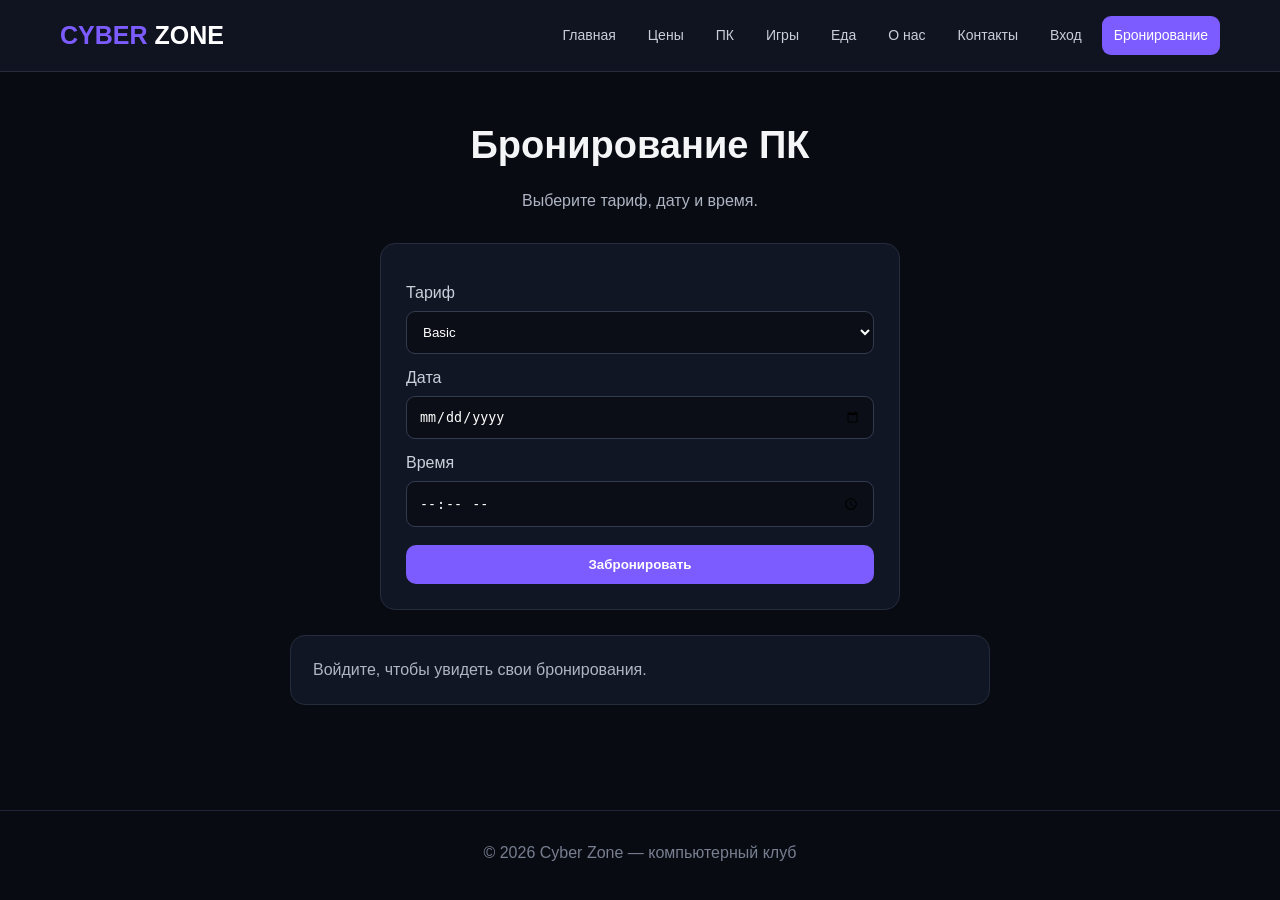
==== booking.html @ 95dba024 "Add files via upload" ====
<!DOCTYPE html>
<html lang="ru"><head><meta charset="UTF-8"><meta name="viewport" content="width=device-width,initial-scale=1.0">
<title>Бронирование — Cyber Zone</title><link rel="stylesheet" href="style.css"><script src="script.js"></script></head>
<body><header><div class="nav"><a class="logo" href="index.html">CYBER <span>ZONE</span></a><nav><a class="" href="index.html">Главная</a><a class="" href="prices.html">Цены</a><a class="" href="pc.html">ПК</a><a class="" href="games.html">Игры</a><a class="" href="food.html">Еда</a><a class="" href="about.html">О нас</a><a class="" href="contacts.html">Контакты</a><a class="" href="login.html">Вход</a><a class="active" href="booking.html">Бронирование</a></nav></div></header>
<main><div class="container"><h1 class="page-title">Бронирование ПК</h1><p class="subtitle">Выберите тариф, дату и время.</p>
<div class="form"><label>Тариф</label><select id="tariff"><option>Basic</option><option>Pro</option><option>Ultra</option><option>VIP</option></select>
<label>Дата</label><input id="date" type="date"><label>Время</label><input id="time" type="time"><button class="btn" onclick="book()">Забронировать</button></div>
<div id="myBookings" class="card" style="max-width:700px;margin:20px auto"></div></div><script>
function book(){
 if(!requireLogin())return;
 const tariff=document.getElementById('tariff').value;
 const date=document.getElementById('date').value;
 const time=document.getElementById('time').value;
 if(!date||!time){alert('Выберите дату и время');return}
 const selected=new Date(date+'T'+time);
 if(isNaN(selected.getTime())||selected<=new Date()){alert('Нельзя бронировать прошедшее время.');return}
 let x=getBookings();
 const conflict=x.some(b=>b.date===date&&b.time===time);
 if(conflict){alert('Это время уже занято. Выберите другое.');return}
 x.push({user:currentUser(),tariff,date,time});saveBookings(x);
 alert('Бронирование успешно сохранено!');renderBookings();
}
function renderBookings(){
 const box=document.getElementById('myBookings');if(!box)return;
 if(!currentUser()){box.innerHTML='<p>Войдите, чтобы увидеть свои бронирования.</p>';return}
 const x=getBookings().filter(b=>b.user===currentUser());
 box.innerHTML='<h2>Мои бронирования</h2>'+(x.length?x.map(b=>`<div class="notice">${b.tariff} — ${b.date} в ${b.time}</div>`).join(''):'<p class="subtitle">Бронирований пока нет.</p>');
}
document.addEventListener('DOMContentLoaded',()=>{
 const d=document.getElementById('date'); if(d)d.min=new Date().toISOString().split('T')[0];
 renderBookings();
});
</script></main><footer>© 2026 Cyber Zone — компьютерный клуб</footer></body></html>
---- style.css ----
*{box-sizing:border-box;margin:0;padding:0}
body{font-family:Arial,sans-serif;background:#090b13;color:#f4f5f7;line-height:1.5}
a{text-decoration:none;color:inherit}
header{background:#101421;border-bottom:1px solid #272d3d;position:sticky;top:0;z-index:10}
.nav{max-width:1200px;margin:auto;display:flex;align-items:center;justify-content:space-between;padding:16px 20px;gap:20px}
.logo{font-size:25px;font-weight:800;color:#7c5cff}
.logo span{color:#fff}
nav{display:flex;flex-wrap:wrap;gap:8px;justify-content:flex-end}
nav a{padding:9px 12px;border-radius:9px;color:#c9ceda;font-size:14px}
nav a:hover,nav a.active{background:#7c5cff;color:#fff}
.container{max-width:1100px;margin:auto;padding:45px 20px}
.hero{min-height:520px;display:flex;align-items:center;justify-content:center;text-align:center;background:radial-gradient(circle at 50% 20%,#241b52 0,#090b13 55%)}
.hero h1{font-size:58px;margin-bottom:15px}
.hero h1 span{color:#7c5cff}
.hero p{max-width:650px;margin:0 auto 25px;color:#b8becb;font-size:18px}
.btn{display:inline-block;border:0;border-radius:10px;padding:12px 20px;background:#7c5cff;color:#fff;cursor:pointer;font-weight:700}
.btn:hover{background:#6848ef}
.btn.secondary{background:#202638}
.btn.danger{background:#d04455}
.grid{display:grid;grid-template-columns:repeat(auto-fit,minmax(220px,1fr));gap:18px;margin-top:25px}
.card{background:#111624;border:1px solid #252c3d;border-radius:15px;padding:22px}
.card h3{margin-bottom:8px}
.card p{color:#aeb5c3}
.price{font-size:30px;color:#8e74ff;font-weight:800;margin:12px 0}
.page-title{text-align:center;margin-bottom:15px;font-size:38px}
.subtitle{text-align:center;color:#aeb5c3;margin-bottom:30px}
.form{max-width:520px;margin:25px auto;background:#111624;border:1px solid #252c3d;padding:25px;border-radius:15px}
label{display:block;margin:12px 0 6px;color:#cbd0da}
input,select,textarea{width:100%;padding:12px;border-radius:9px;border:1px solid #333b4f;background:#0b0e17;color:#fff}
.form .btn{margin-top:18px;width:100%}
.notice{padding:13px;border-radius:9px;background:#171d2d;margin-top:15px;color:#cbd0da}
.hidden{display:none!important}
table{width:100%;border-collapse:collapse;margin-top:20px;background:#111624;border-radius:12px;overflow:hidden}
th,td{padding:12px;border-bottom:1px solid #272e40;text-align:left}
th{color:#a995ff}
footer{text-align:center;padding:30px;color:#777f90;border-top:1px solid #202637;margin-top:40px}
.tariff{min-height:160px;display:flex;flex-direction:column;justify-content:flex-end;background:linear-gradient(135deg,#171b2d,#2b2052);position:relative;overflow:hidden}
.tariff:before{content:"CYBER";position:absolute;right:-5px;top:10px;font-size:50px;font-weight:900;color:#ffffff08}
.icon{font-size:40px;margin-bottom:12px}
.actions{display:flex;gap:10px;flex-wrap:wrap;margin-top:15px}
@media(max-width:750px){.nav{flex-direction:column}.hero h1{font-size:40px}nav{justify-content:center}.container{padding:30px 15px}}
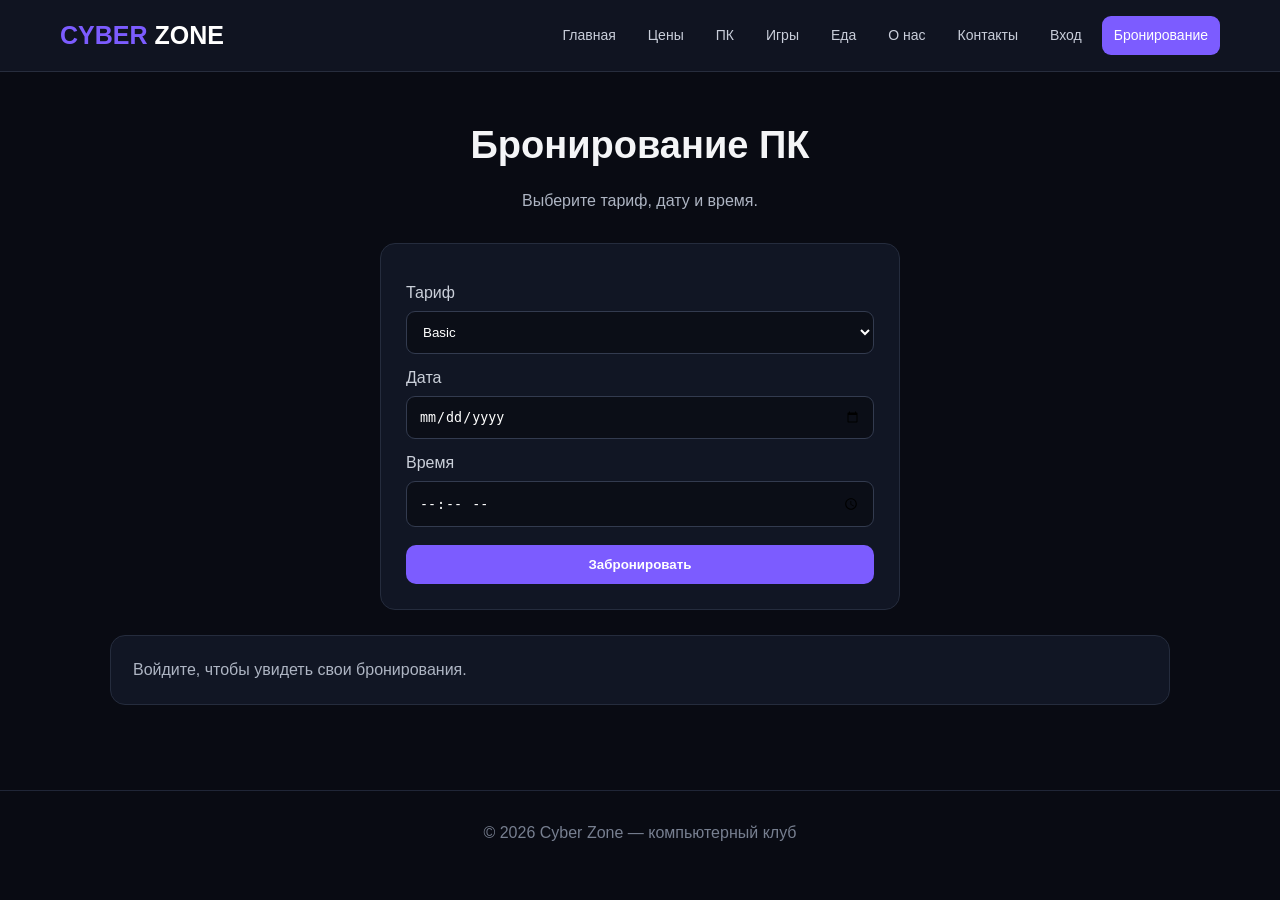
==== commit 13838082: "Update booking.html" ====
--- a/booking.html
+++ b/booking.html
@@ -1,11 +1,19 @@
 <!DOCTYPE html>
-<html lang="ru"><head><meta charset="UTF-8"><meta name="viewport" content="width=device-width,initial-scale=1.0">
-<title>Бронирование — Cyber Zone</title><link rel="stylesheet" href="style.css"><script src="script.js"></script></head>
-<body><header><div class="nav"><a class="logo" href="index.html">CYBER <span>ZONE</span></a><nav><a class="" href="index.html">Главная</a><a class="" href="prices.html">Цены</a><a class="" href="pc.html">ПК</a><a class="" href="games.html">Игры</a><a class="" href="food.html">Еда</a><a class="" href="about.html">О нас</a><a class="" href="contacts.html">Контакты</a><a class="" href="login.html">Вход</a><a class="active" href="booking.html">Бронирование</a></nav></div></header>
+<html lang="ru">
+<head>
+<meta charset="UTF-8">
+<meta name="viewport" content="width=device-width,initial-scale=1.0">
+<title>Бронирование — Cyber Zone</title>
+<meta name="robots" content="noindex, nofollow">
+<link rel="stylesheet" href="style.css">
+<script src="script.js" defer></script>
+</head>
+<body>
+<header><div class="nav"><a class="logo" href="index.html">CYBER <span>ZONE</span></a><nav><a href="index.html">Главная</a><a href="prices.html">Цены</a><a href="pc.html">ПК</a><a href="games.html">Игры</a><a href="food.html">Еда</a><a href="about.html">О нас</a><a href="contacts.html">Контакты</a><a href="login.html">Вход</a><a class="active" href="booking.html">Бронирование</a></nav></div></header>
 <main><div class="container"><h1 class="page-title">Бронирование ПК</h1><p class="subtitle">Выберите тариф, дату и время.</p>
 <div class="form"><label>Тариф</label><select id="tariff"><option>Basic</option><option>Pro</option><option>Ultra</option><option>VIP</option></select>
 <label>Дата</label><input id="date" type="date"><label>Время</label><input id="time" type="time"><button class="btn" onclick="book()">Забронировать</button></div>
-<div id="myBookings" class="card" style="max-width:700px;margin:20px auto"></div></div><script>
+<div id="myBookings" class="card booking-box"></div></div><script>
 function book(){
  if(!requireLogin())return;
  const tariff=document.getElementById('tariff').value;
@@ -30,4 +38,6 @@
  const d=document.getElementById('date'); if(d)d.min=new Date().toISOString().split('T')[0];
  renderBookings();
 });
-</script></main><footer>© 2026 Cyber Zone — компьютерный клуб</footer></body></html>+</script></main>
+<footer>© 2026 Cyber Zone — компьютерный клуб</footer>
+</body></html>
